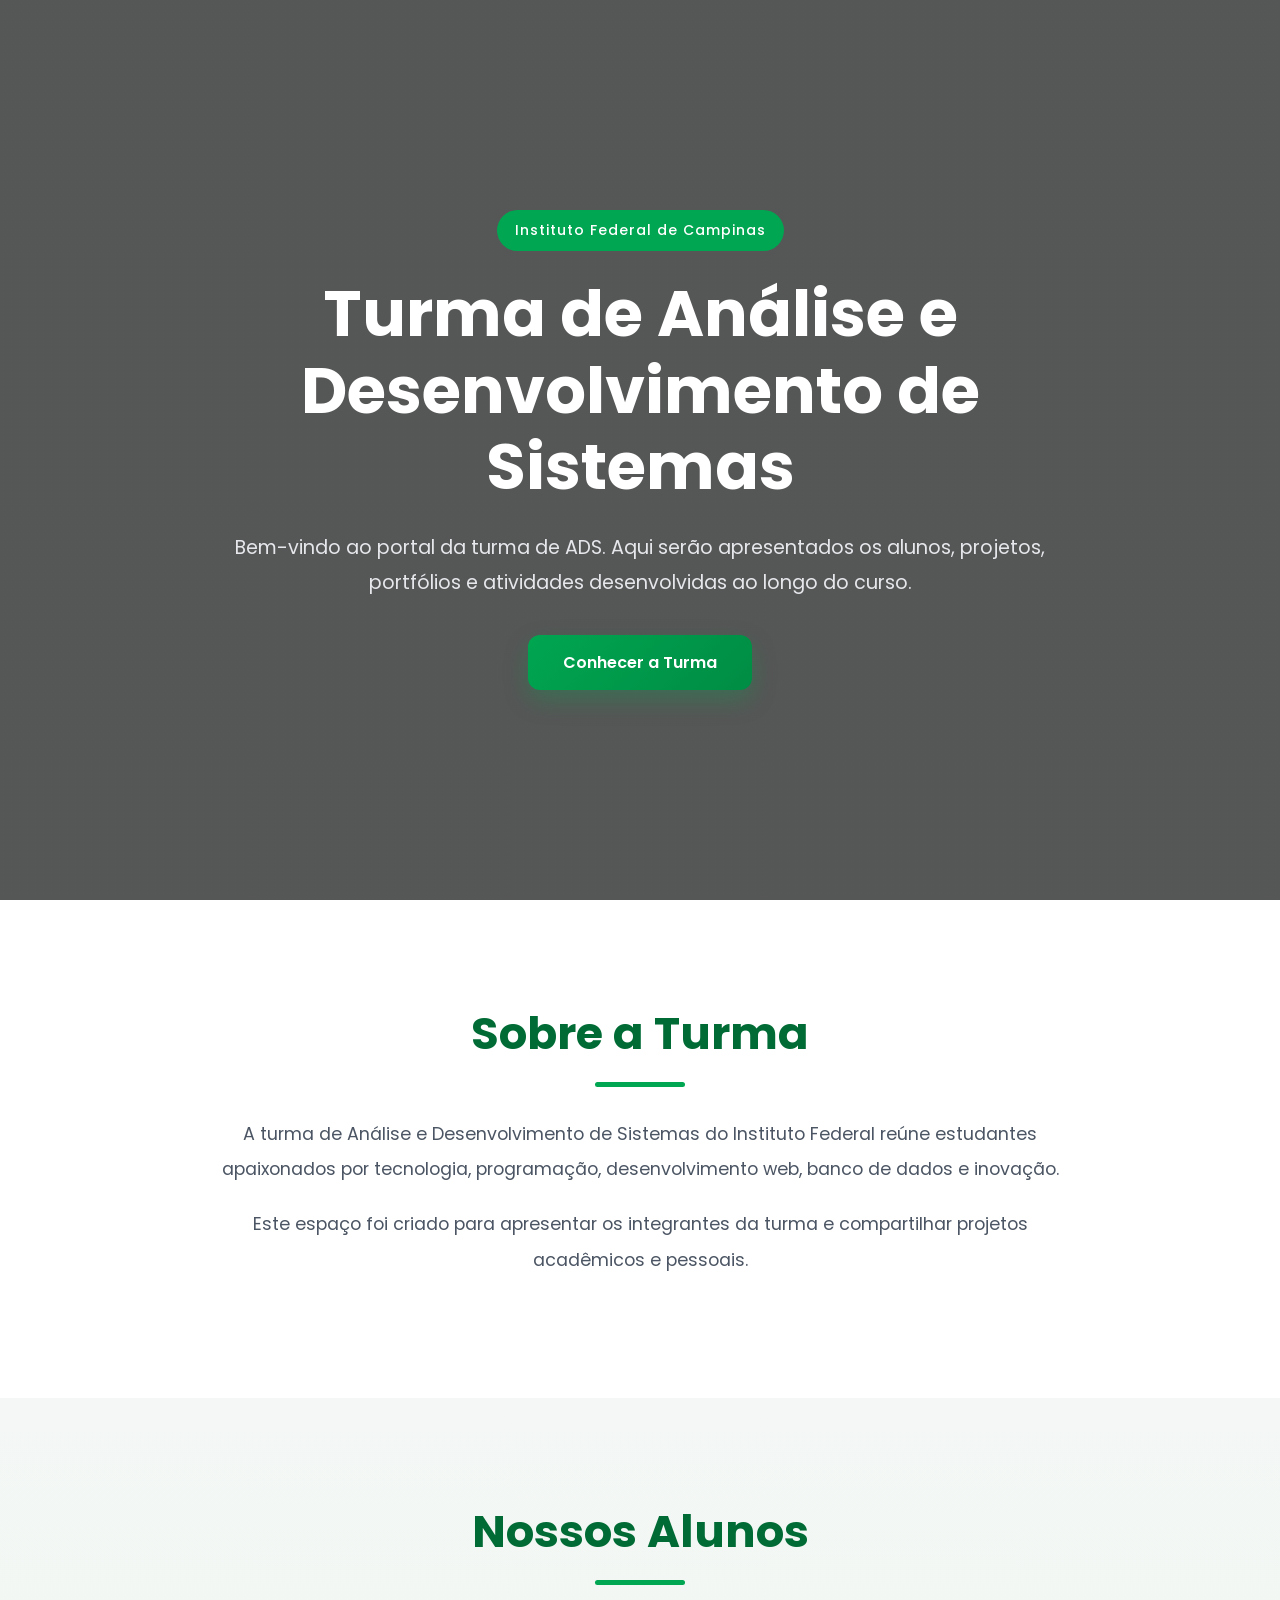
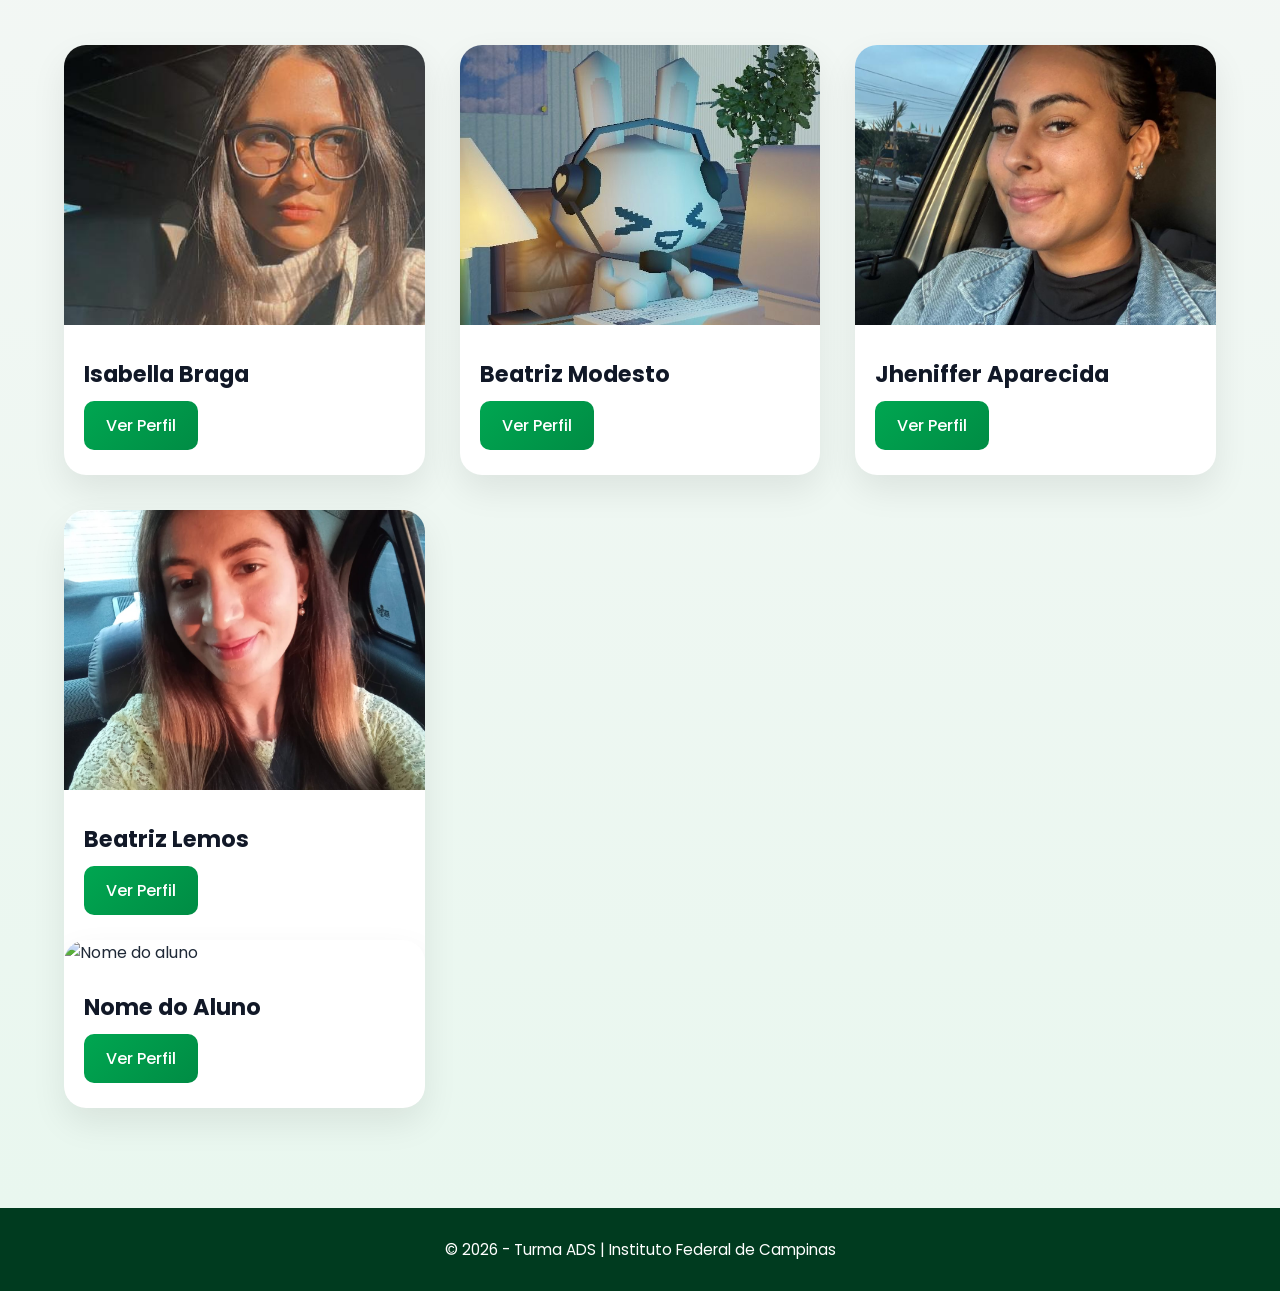
==== index.html @ 3d0f1146 "Merge branch 'main' into feature/pagina-Beatriz-Modesto" ====
<!DOCTYPE html>
<html lang="pt-BR">
<head>
  <meta charset="UTF-8" />
  <meta name="viewport" content="width=device-width, initial-scale=1.0" />
  <title>ADS - Instituto Federal de Campinas</title>

  <link rel="stylesheet" href="assets/css/style.css" />

  <!-- Fonte moderna -->
  <link rel="preconnect" href="https://fonts.googleapis.com">
  <link rel="preconnect" href="https://fonts.gstatic.com" crossorigin>
  <link href="https://fonts.googleapis.com/css2?family=Poppins:wght@300;400;500;600;700&display=swap" rel="stylesheet">
</head>
<body>

  <header class="hero">
    <div class="overlay"></div>

    <div class="hero-content">
      <span class="tag">Instituto Federal de Campinas</span>

      <h1>
        Turma de Análise e Desenvolvimento de Sistemas
      </h1>

      <p>
        Bem-vindo ao portal da turma de ADS.
        Aqui serão apresentados os alunos, projetos,
        portfólios e atividades desenvolvidas ao longo do curso.
      </p>

      <a href="#alunos" class="btn">
        Conhecer a Turma
      </a>
    </div>
  </header>

  <main>

    <section class="sobre">
      <div class="container">
        <h2>Sobre a Turma</h2>

        <p>
          A turma de Análise e Desenvolvimento de Sistemas do Instituto Federal
          reúne estudantes apaixonados por tecnologia, programação,
          desenvolvimento web, banco de dados e inovação.
        </p>

        <p>
          Este espaço foi criado para apresentar os integrantes da turma
          e compartilhar projetos acadêmicos e pessoais.
        </p>
      </div>
    </section>

    <section class="alunos" id="alunos">
      <div class="container">

        <h2>Nossos Alunos</h2>

        <div class="cards">

          <!--
            ======================================================
            MODELO DE CARD DE ALUNO
            Copie e cole este bloco para adicionar novos alunos
            ======================================================

            <div class="card">
              <img src="img/nome-da-foto.jpg" alt="Nome do aluno">

              <h3>Nome do Aluno</h3>

              <a href="pagina-do-aluno.html">
                Ver Perfil
              </a>
            </div>

          -->

          <!-- EXEMPLO VISUAL -->
          <div class="card">
            <img
              src="assets/img/IsabellaBraga.jpg"
              alt="Foto de Isabella Braga"
            >
            <h3>Isabella Braga</h3>
            <a href="pages/isabella-braga.html">
              Ver Perfil
            </a>

          </div>

          <div class="card">
            <img src="assets/img/Beatriz-modesto.jpg" alt="Beatriz Modesto">

            <h3>Beatriz Modesto</h3>

            <a href="pages/beatriz-modesto.html">
              Ver Perfil
            </a>
          </div>

          <div class="card">
            <img src="assets/img/Jheniffer-Aparecida.jpeg" alt="Foto de Jheniffer Aparecida">

            <h3>Jheniffer Aparecida</h3>

            <a href="pages/jheniffer-aparecida.html">
              Ver Perfil
            </a>
          </div>

          <div class="card">
            <img src="assets/img/beatriz-lemos.jpg" alt="Foto de Beatriz Lemos">

            <h3>Beatriz Lemos</h3>

            <a href="pages/Beatriz-Lemos.html">
              Ver Perfil
            </a>
             <div class="card">
              <img src="img/nome-da-foto.jpg" alt="Nome do aluno">

              <h3>Nome do Aluno</h3>

              <a href="pagina-do-aluno.html">
                Ver Perfil
              </a>
            </div>

          </div>

        </div>
      </div>
    </section>

  </main>

  <footer>
    <p>
      © 2026 - Turma ADS | Instituto Federal de Campinas
    </p>
  </footer>

</body>
</html>
---- assets/css/style.css ----
* {
  margin: 0;
  padding: 0;
  box-sizing: border-box;
}

html {
  scroll-behavior: smooth;
}

body {
  font-family: 'Poppins', sans-serif;
  background: #f4f7f5;
  color: #1f2937;
  overflow-x: hidden;
}

/* HERO */

.hero {
  height: 100vh;
  background:
    linear-gradient(rgba(0,0,0,0.65), rgba(0,0,0,0.65)),
    url('https://images.unsplash.com/photo-1522202176988-66273c2fd55f?q=80&w=1600&auto=format&fit=crop');
  background-size: cover;
  background-position: center;

  display: flex;
  align-items: center;
  justify-content: center;
  text-align: center;

  position: relative;
  padding: 20px;
}

.hero-content {
  max-width: 850px;
  z-index: 2;
}

.tag {
  display: inline-block;
  background: #00a651;
  color: white;
  padding: 10px 18px;
  border-radius: 50px;
  font-size: 14px;
  margin-bottom: 25px;
  font-weight: 500;
  letter-spacing: 1px;
}

.hero h1 {
  font-size: 4rem;
  color: white;
  line-height: 1.2;
  margin-bottom: 25px;
}

.hero p {
  color: #e5e7eb;
  font-size: 1.2rem;
  line-height: 1.8;
  margin-bottom: 35px;
}

.btn {
  display: inline-block;
  padding: 15px 35px;
  background: linear-gradient(135deg, #00a651, #008c44);
  color: white;
  text-decoration: none;
  border-radius: 12px;
  font-weight: 600;
  transition: 0.3s;
  box-shadow: 0 10px 25px rgba(0, 166, 81, 0.3);
}

.btn:hover {
  transform: translateY(-4px);
  box-shadow: 0 15px 35px rgba(0, 166, 81, 0.45);
}

/* CONTAINER */

.container {
  width: 90%;
  max-width: 1200px;
  margin: auto;
}

/* SOBRE */

.sobre {
  padding: 100px 0;
  background: white;
}

.sobre h2,
.alunos h2 {
  text-align: center;
  font-size: 2.8rem;
  color: #006b35;
  margin-bottom: 30px;
  position: relative;
}

.sobre h2::after,
.alunos h2::after {
  content: "";
  width: 90px;
  height: 5px;
  background: #00a651;
  display: block;
  margin: 15px auto 0;
  border-radius: 10px;
}

.sobre p {
  max-width: 850px;
  margin: 20px auto;
  text-align: center;
  font-size: 1.1rem;
  line-height: 2;
  color: #4b5563;
}

/* ALUNOS */

.alunos {
  padding: 100px 0;
  background: linear-gradient(to bottom, #f4f7f5, #e9f7ef);
}

.cards {
  display: grid;
  grid-template-columns: repeat(auto-fit, minmax(280px, 1fr));
  gap: 35px;
  margin-top: 60px;
}

.card {
  background: white;
  border-radius: 22px;
  overflow: hidden;
  transition: 0.35s;
  box-shadow: 0 15px 35px rgba(0,0,0,0.08);
  position: relative;
}

.card:hover {
  transform: translateY(-10px);
  box-shadow: 0 25px 45px rgba(0,0,0,0.15);
}

.card img {
  width: 100%;
  height: 280px;
  object-fit: cover;
}

.card h3 {
  font-size: 1.4rem;
  margin: 25px 20px 10px;
  color: #111827;
}

.card a {
  display: inline-block;
  margin: 0 20px 25px;
  text-decoration: none;
  color: white;
  background: linear-gradient(135deg, #00a651, #008c44);
  padding: 12px 22px;
  border-radius: 10px;
  font-weight: 500;
  transition: 0.3s;
}

.card a:hover {
  opacity: 0.9;
}

/* FOOTER */

footer {
  background: #003b1f;
  color: white;
  text-align: center;
  padding: 30px 20px;
  font-size: 0.95rem;
}

/* RESPONSIVO */

@media (max-width: 768px) {

  .hero h1 {
    font-size: 2.5rem;
  }

  .hero p {
    font-size: 1rem;
  }

  .sobre h2,
  .alunos h2 {
    font-size: 2rem;
  }

}
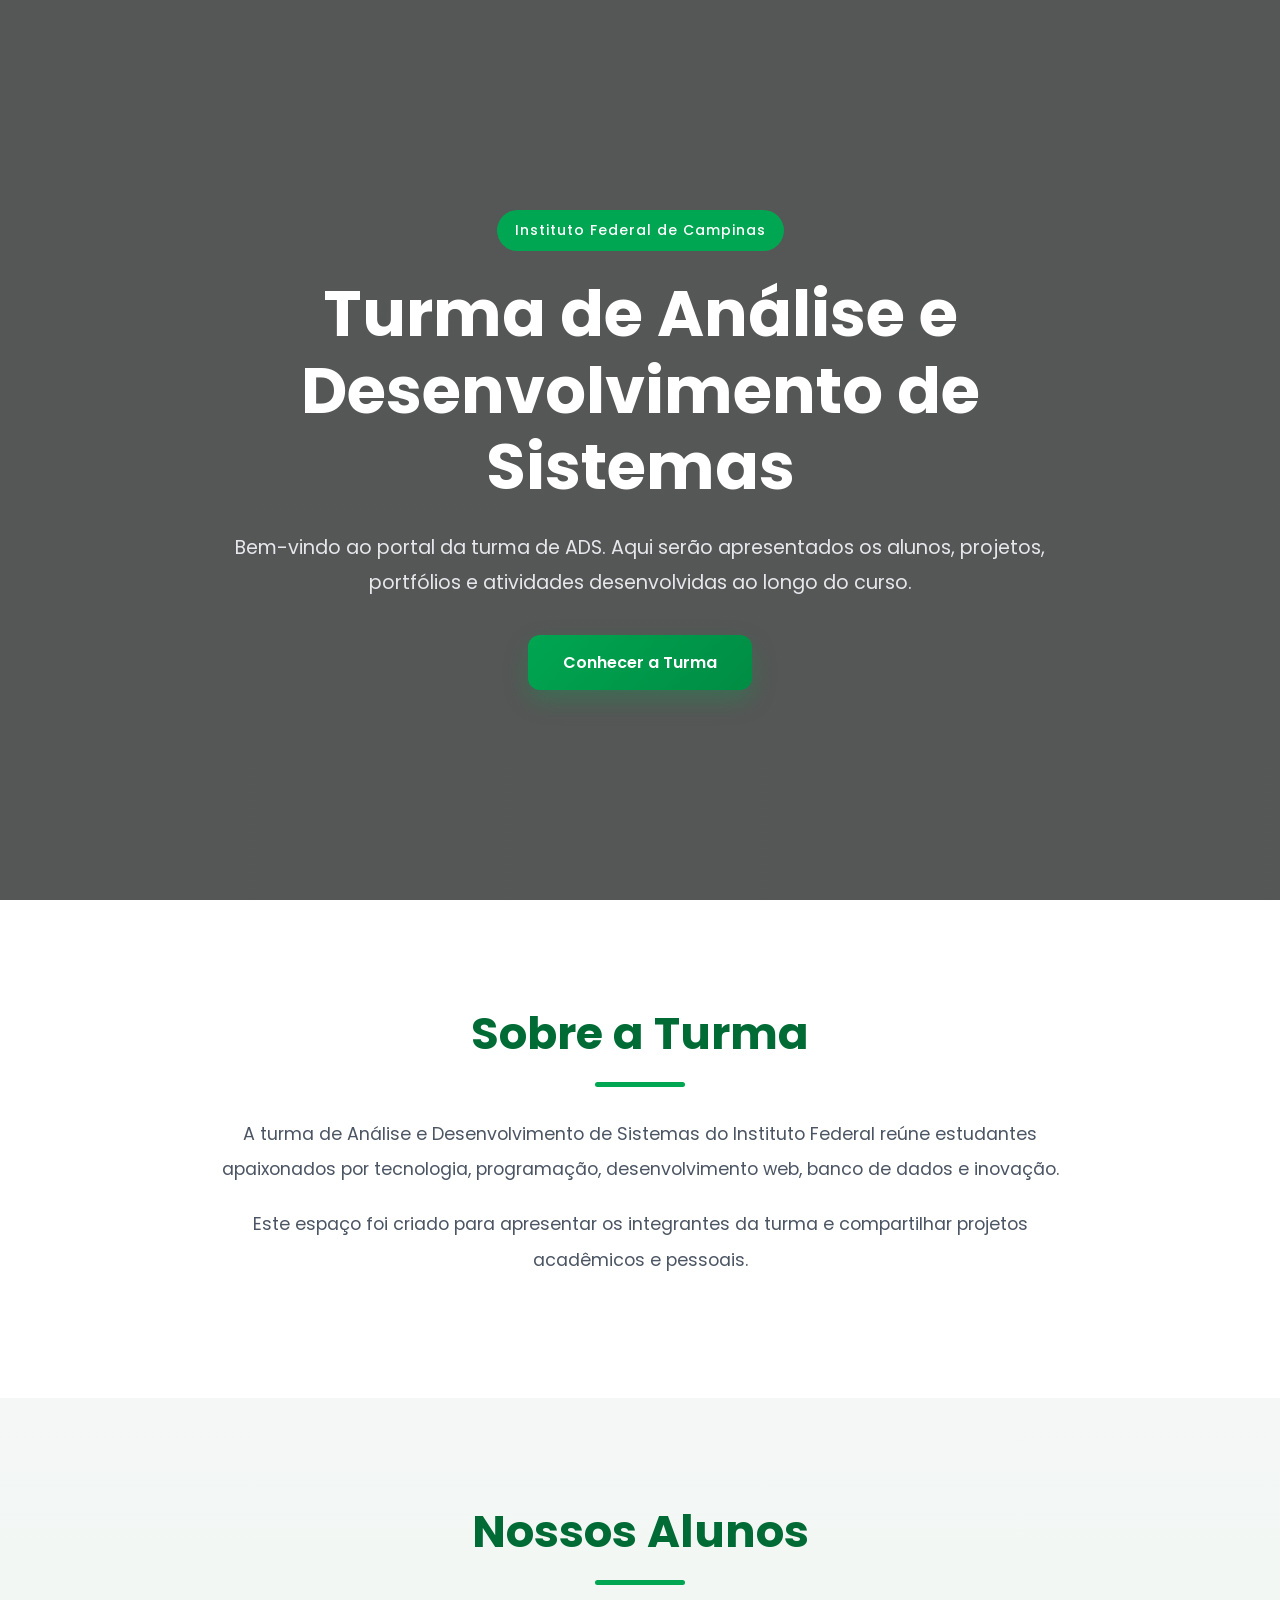
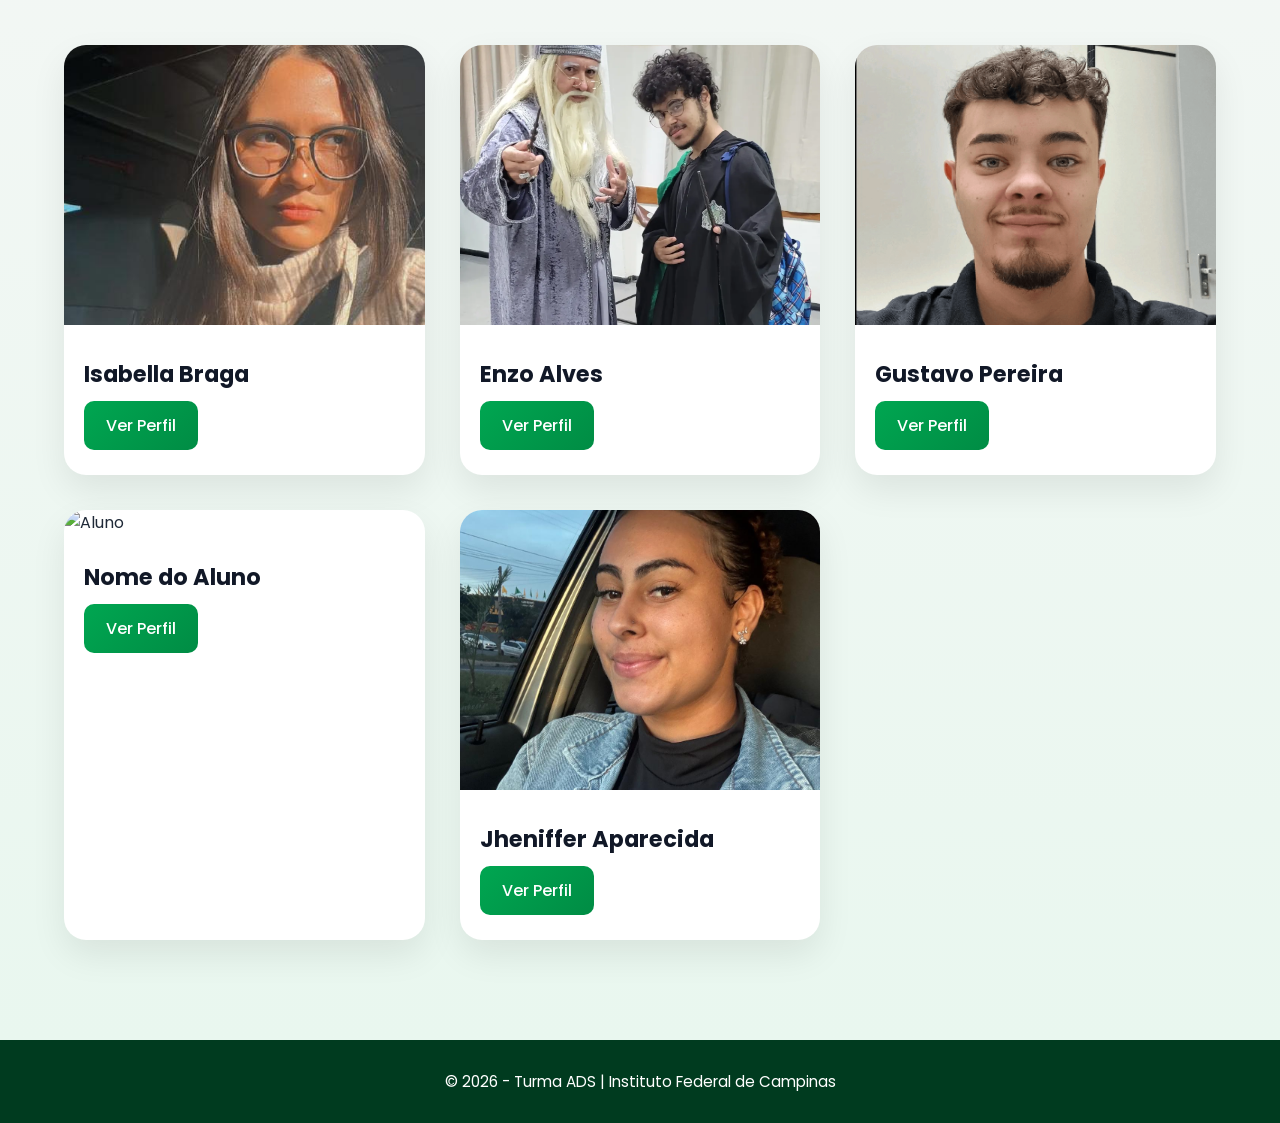
==== commit f11be894: "cria pagina pessoal de Enzo Alves" ====
--- a/index.html
+++ b/index.html
@@ -94,11 +94,35 @@
           </div>
 
           <div class="card">
-            <img src="assets/img/Beatriz-modesto.jpg" alt="Beatriz Modesto">
+            <img
+              src="assets/img/enzo.jpg"
+              alt="Foto de Enzo Alves"
+            >
+            <h3>Enzo Alves</h3>
+            <a href="pages/enzo-alves.html">
+              Ver Perfil
+            </a>
 
-            <h3>Beatriz Modesto</h3>
+          </div>
 
-            <a href="pages/beatriz-modesto.html">
+          <div class="card">
+            <img
+              src="assets/img/GustavoPereira.png"
+              alt="Foto de Gustavo Pereira"
+            >
+            <h3>Gustavo Pereira</h3>
+            <a href="pages/gustavo-pereira.html">
+              Ver Perfil
+            </a>
+
+          </div>
+
+                    <div class="card">
+            <img src="https://via.placeholder.com/300x300.png?text=Aluno" alt="Aluno">
+
+            <h3>Nome do Aluno</h3>
+
+            <a href="#">
               Ver Perfil
             </a>
           </div>
@@ -111,26 +135,6 @@
             <a href="pages/jheniffer-aparecida.html">
               Ver Perfil
             </a>
-          </div>
-
-          <div class="card">
-            <img src="assets/img/beatriz-lemos.jpg" alt="Foto de Beatriz Lemos">
-
-            <h3>Beatriz Lemos</h3>
-
-            <a href="pages/Beatriz-Lemos.html">
-              Ver Perfil
-            </a>
-             <div class="card">
-              <img src="img/nome-da-foto.jpg" alt="Nome do aluno">
-
-              <h3>Nome do Aluno</h3>
-
-              <a href="pagina-do-aluno.html">
-                Ver Perfil
-              </a>
-            </div>
-
           </div>
 
         </div>
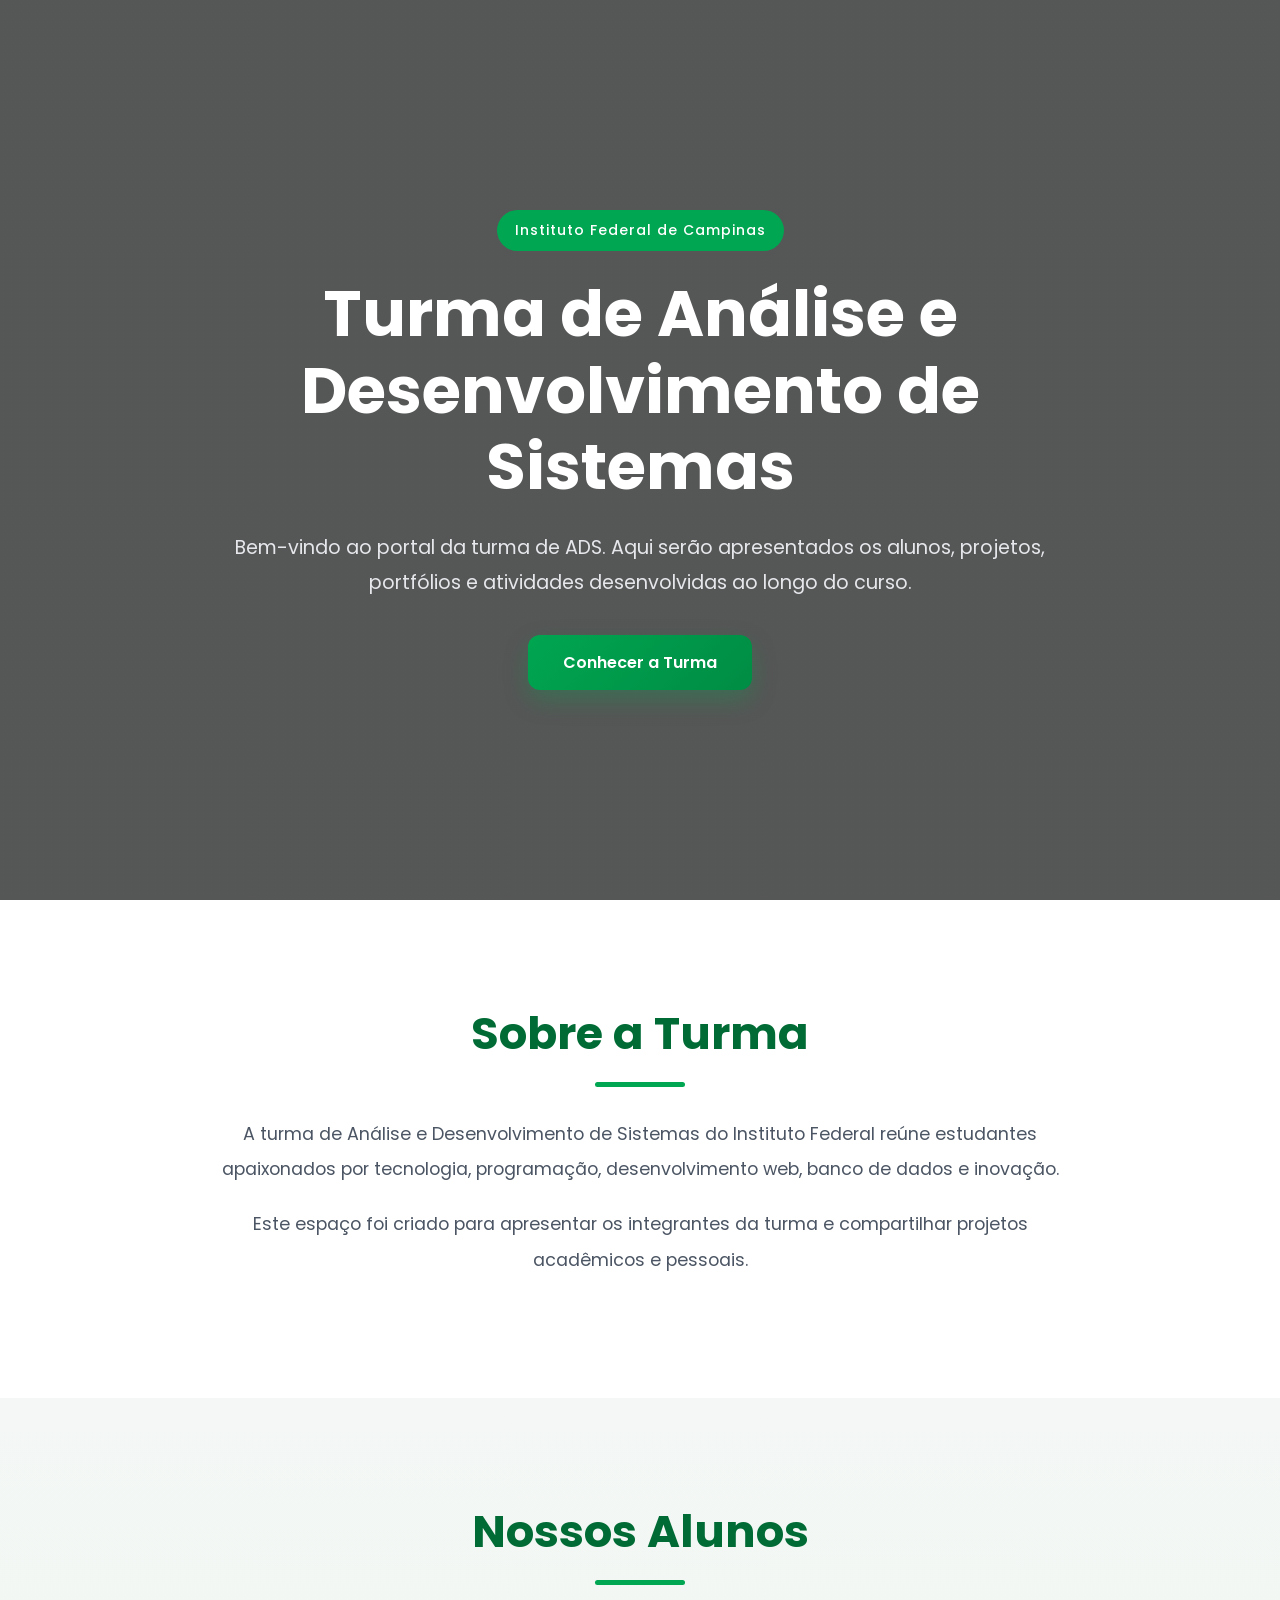
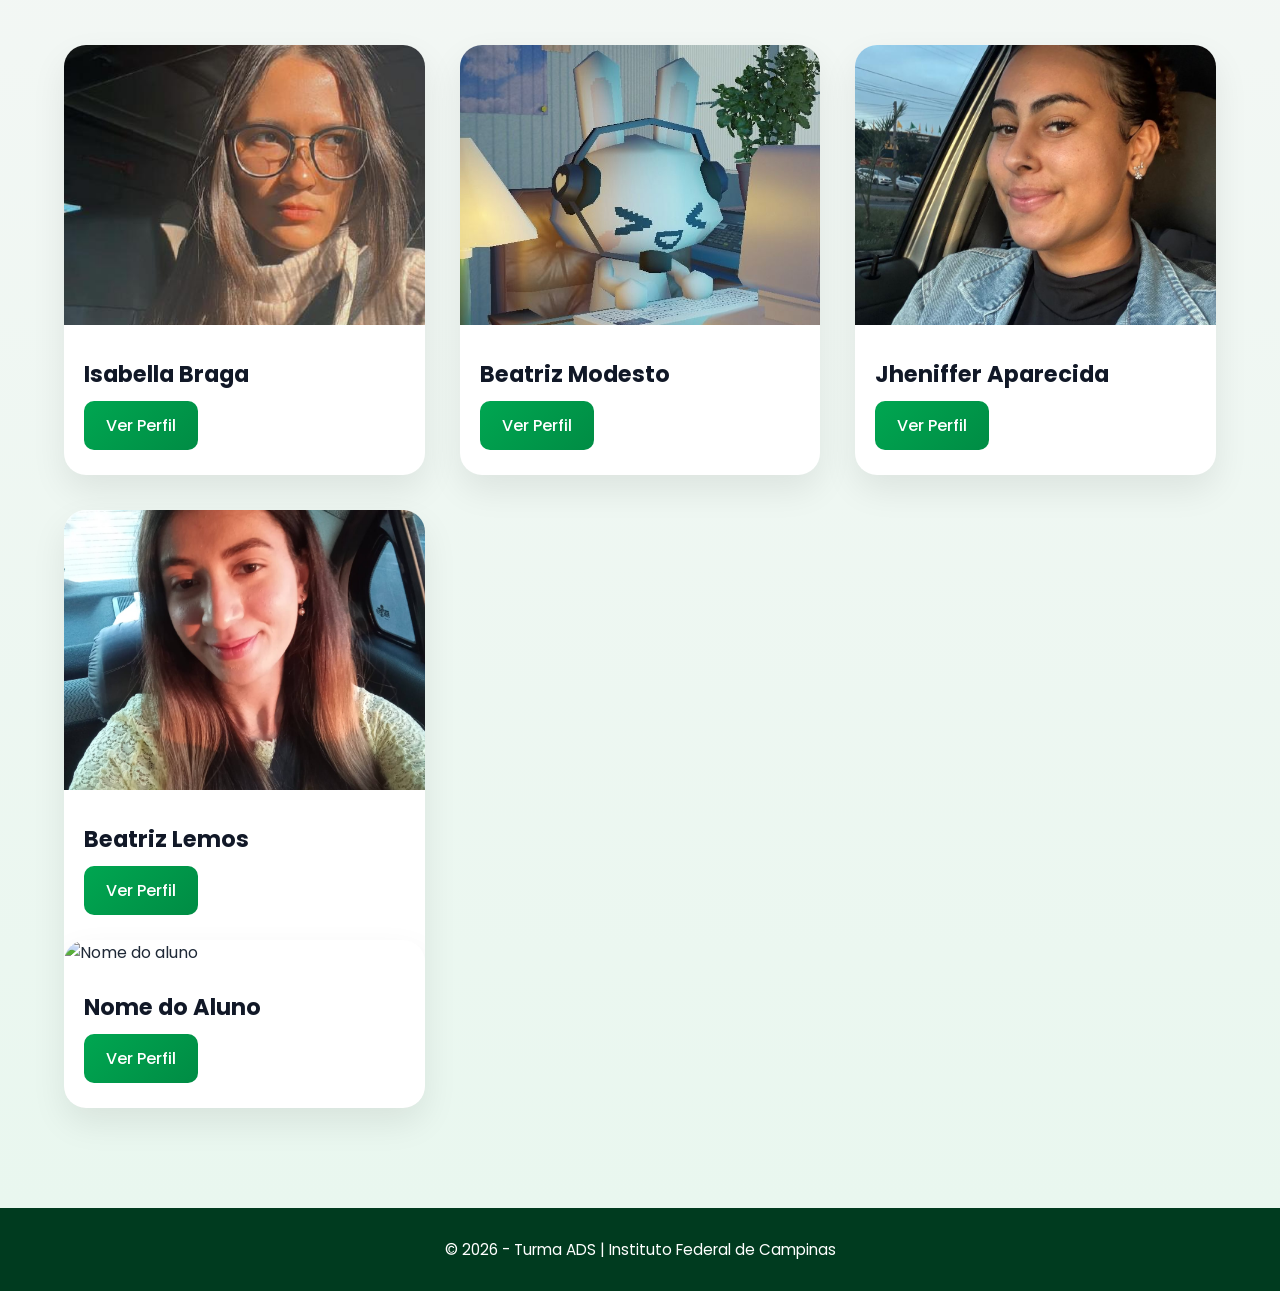
==== commit 2837f33a: "Merge pull request #13 from clayalexssander/feature/pagina-Beatriz-Modesto feat: implementação da pá" ====
--- a/index.html
+++ b/index.html
@@ -94,35 +94,11 @@
           </div>
 
           <div class="card">
-            <img
-              src="assets/img/enzo.jpg"
-              alt="Foto de Enzo Alves"
-            >
-            <h3>Enzo Alves</h3>
-            <a href="pages/enzo-alves.html">
-              Ver Perfil
-            </a>
+            <img src="assets/img/Beatriz-modesto.jpg" alt="Beatriz Modesto">
 
-          </div>
+            <h3>Beatriz Modesto</h3>
 
-          <div class="card">
-            <img
-              src="assets/img/GustavoPereira.png"
-              alt="Foto de Gustavo Pereira"
-            >
-            <h3>Gustavo Pereira</h3>
-            <a href="pages/gustavo-pereira.html">
-              Ver Perfil
-            </a>
-
-          </div>
-
-                    <div class="card">
-            <img src="https://via.placeholder.com/300x300.png?text=Aluno" alt="Aluno">
-
-            <h3>Nome do Aluno</h3>
-
-            <a href="#">
+            <a href="pages/beatriz-modesto.html">
               Ver Perfil
             </a>
           </div>
@@ -135,6 +111,26 @@
             <a href="pages/jheniffer-aparecida.html">
               Ver Perfil
             </a>
+          </div>
+
+          <div class="card">
+            <img src="assets/img/beatriz-lemos.jpg" alt="Foto de Beatriz Lemos">
+
+            <h3>Beatriz Lemos</h3>
+
+            <a href="pages/Beatriz-Lemos.html">
+              Ver Perfil
+            </a>
+             <div class="card">
+              <img src="img/nome-da-foto.jpg" alt="Nome do aluno">
+
+              <h3>Nome do Aluno</h3>
+
+              <a href="pagina-do-aluno.html">
+                Ver Perfil
+              </a>
+            </div>
+
           </div>
 
         </div>
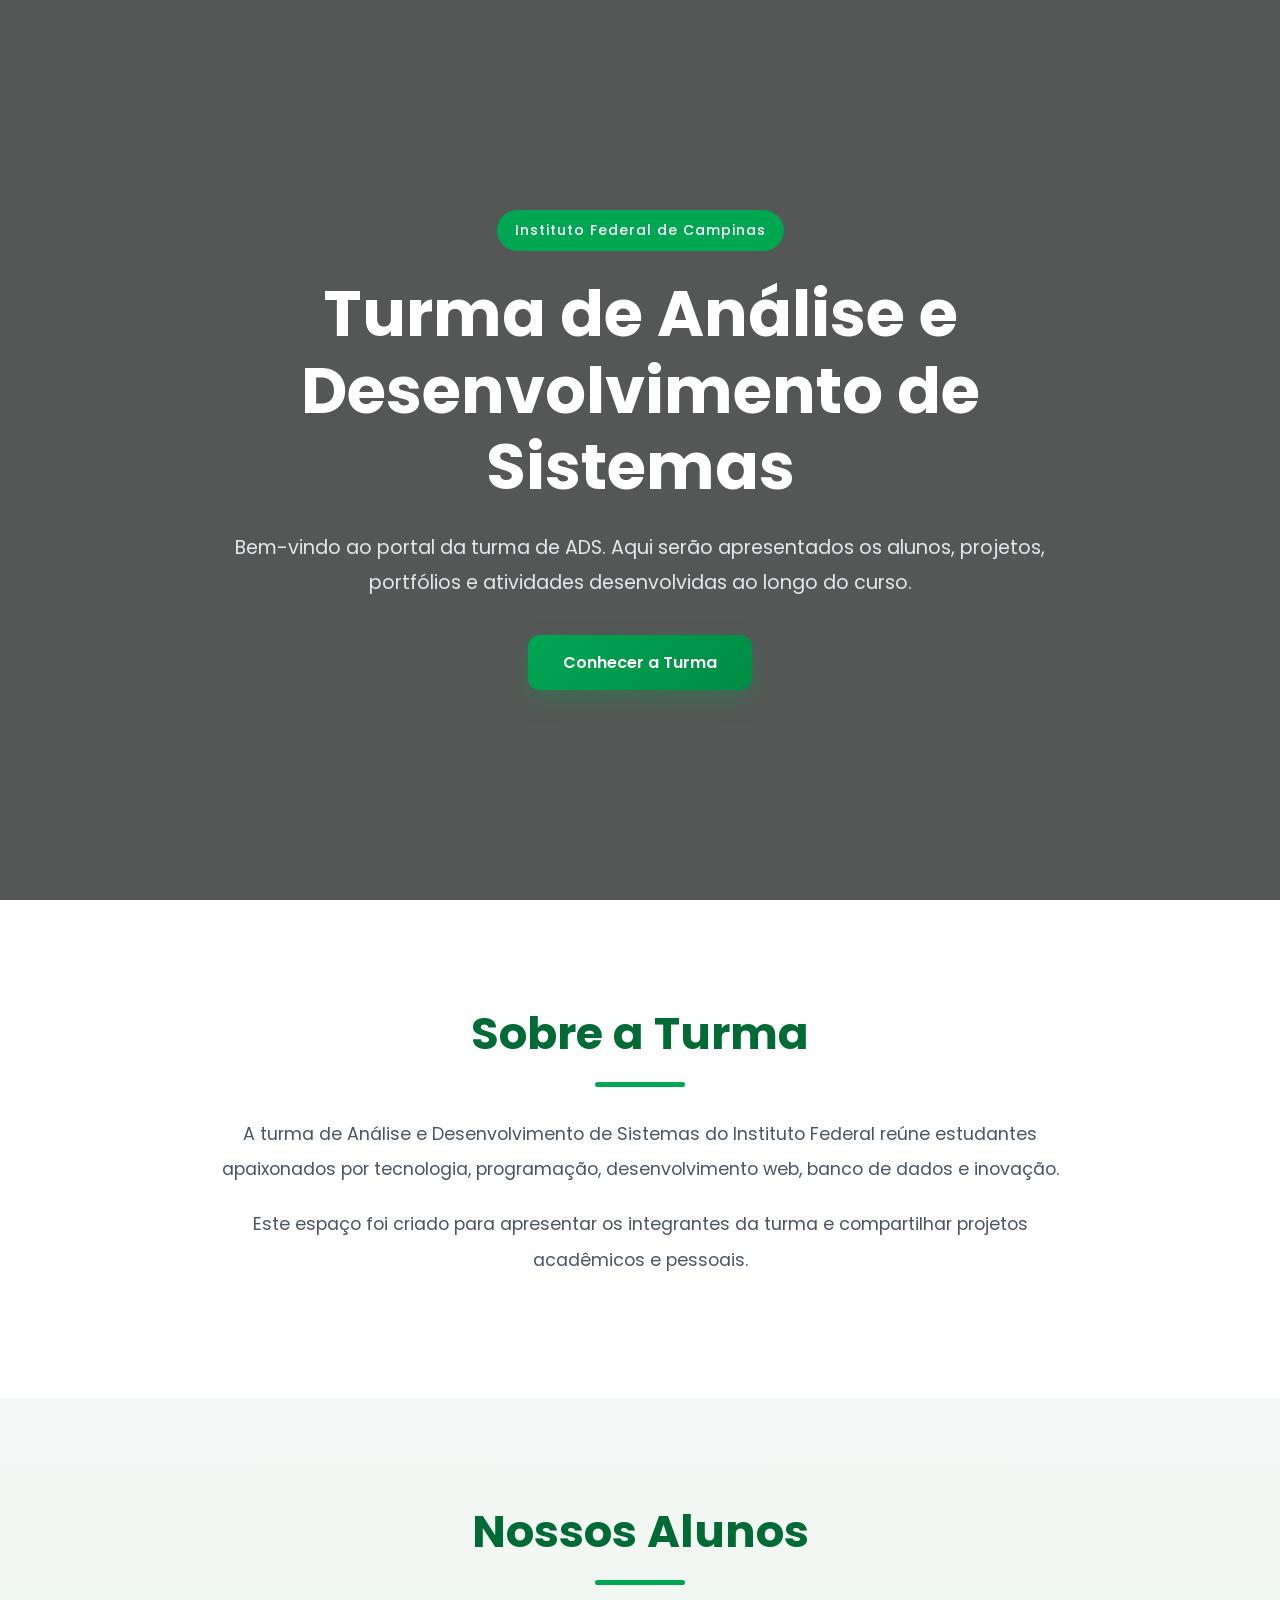
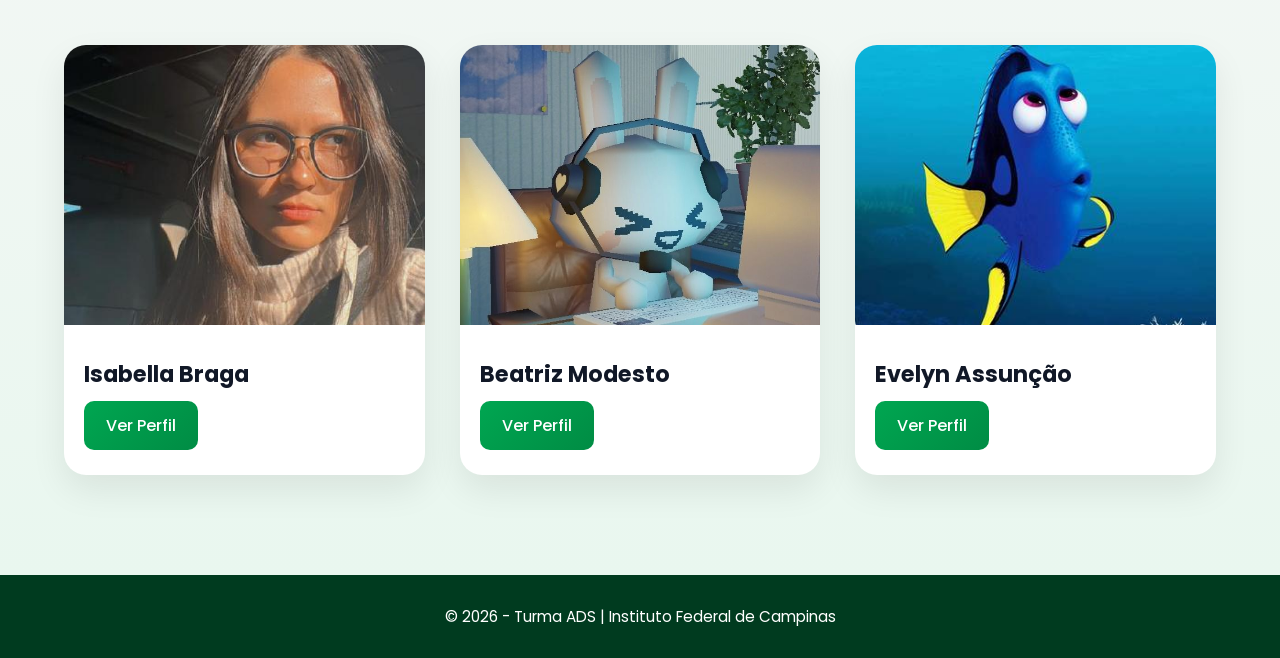
==== commit 09f75ec8: "Merge branch 'main' into feature/pagina-evelyn-assuncao" ====
--- a/index.html
+++ b/index.html
@@ -103,36 +103,16 @@
             </a>
           </div>
 
-          <div class="card">
-            <img src="assets/img/Jheniffer-Aparecida.jpeg" alt="Foto de Jheniffer Aparecida">
 
-            <h3>Jheniffer Aparecida</h3>
+            <div class="card">
+              <img src="assets/img/evelyn.jpg" alt="evelyn" width="300">
 
-            <a href="pages/jheniffer-aparecida.html">
-              Ver Perfil
-            </a>
-          </div>
+              <h3>Evelyn Assunção</h3>
 
-          <div class="card">
-            <img src="assets/img/beatriz-lemos.jpg" alt="Foto de Beatriz Lemos">
-
-            <h3>Beatriz Lemos</h3>
-
-            <a href="pages/Beatriz-Lemos.html">
-              Ver Perfil
-            </a>
-             <div class="card">
-              <img src="img/nome-da-foto.jpg" alt="Nome do aluno">
-
-              <h3>Nome do Aluno</h3>
-
-              <a href="pagina-do-aluno.html">
+              <a href="pages\evelyn.html">
                 Ver Perfil
               </a>
             </div>
-
-          </div>
-
         </div>
       </div>
     </section>
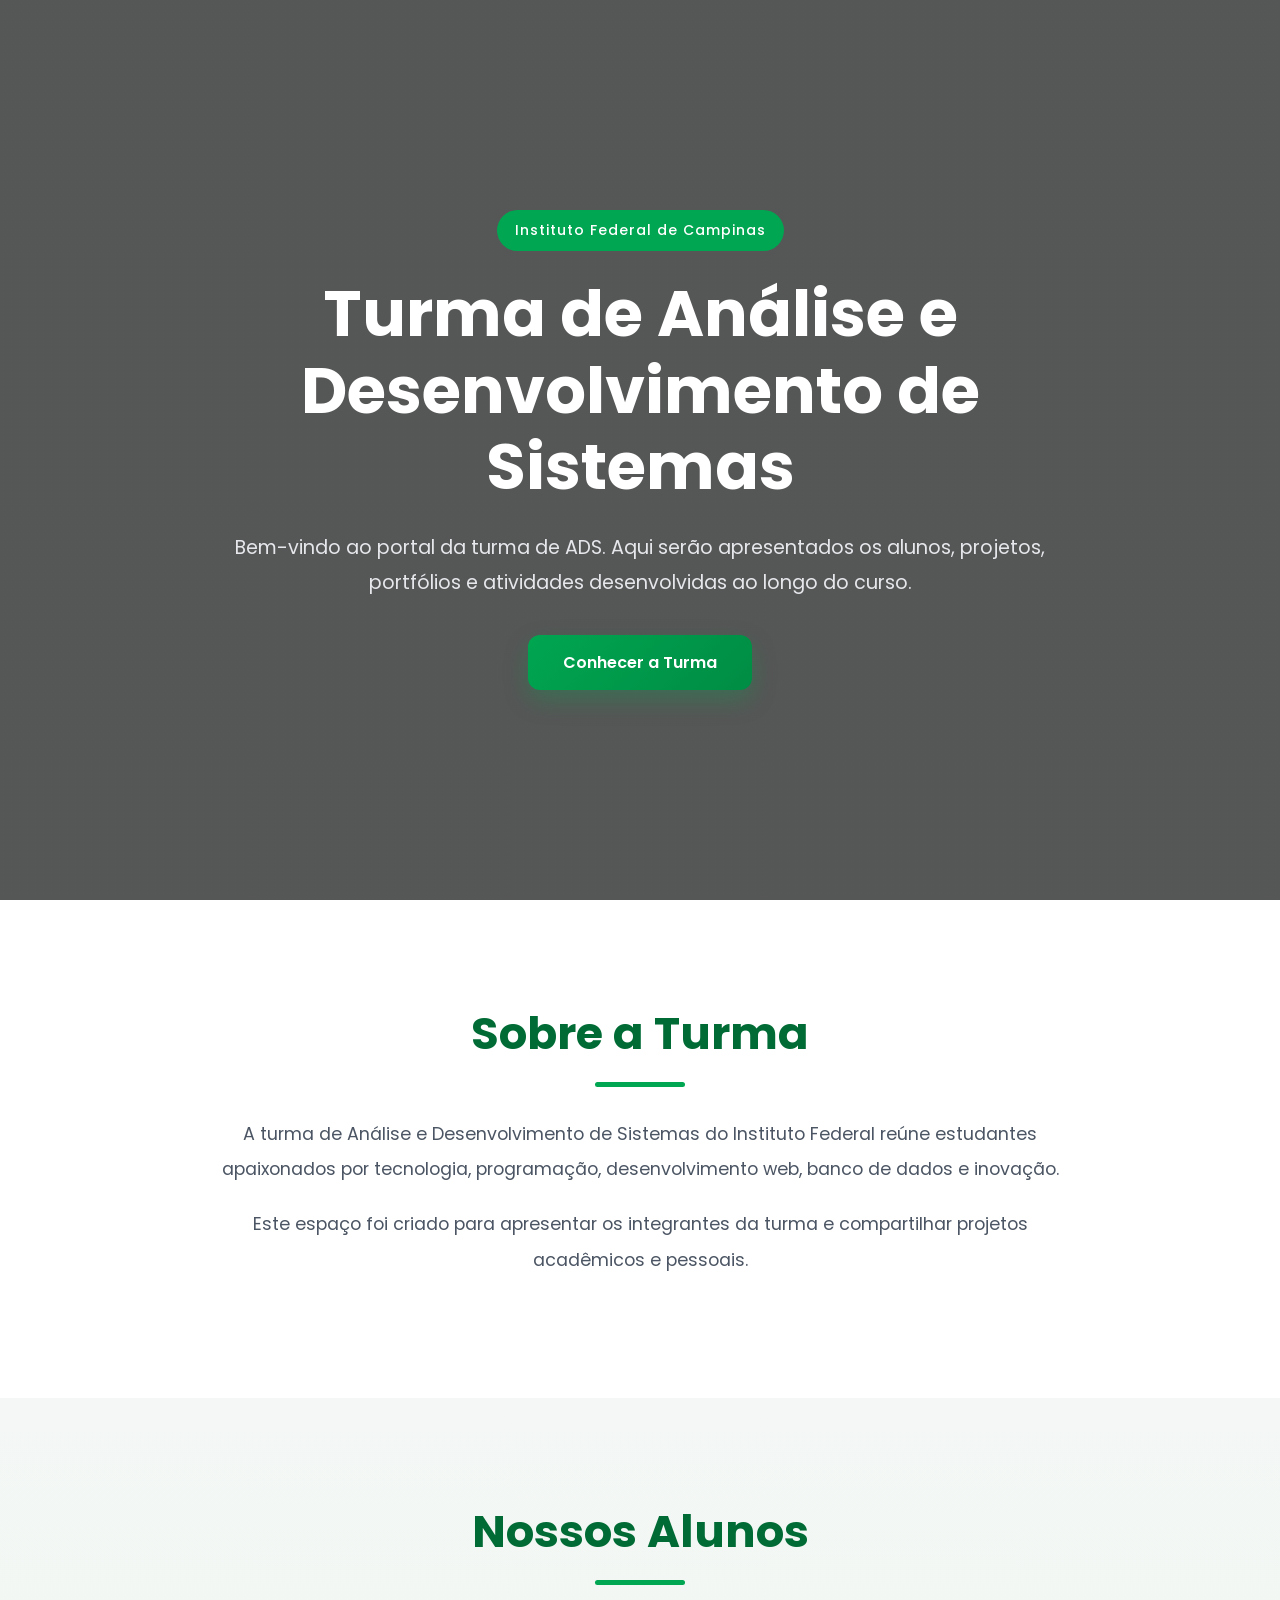
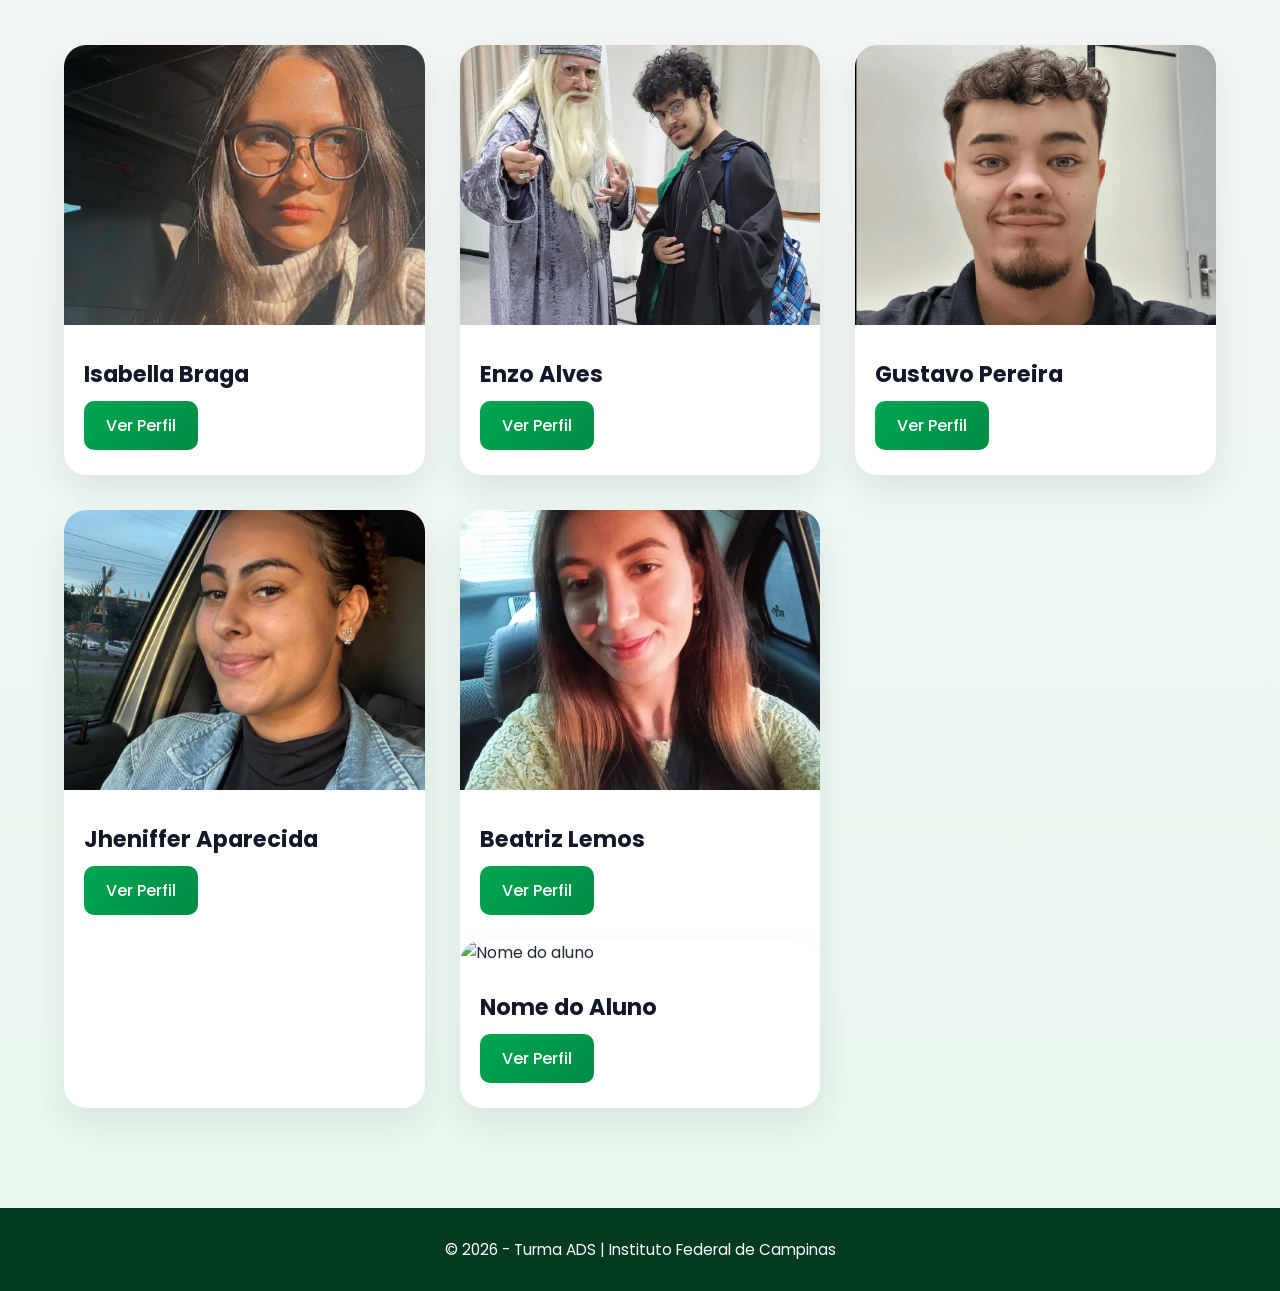
==== commit f3043a51: "Merge branch 'main' into feature/pagina-enzo-alves" ====
--- a/index.html
+++ b/index.html
@@ -94,25 +94,58 @@
           </div>
 
           <div class="card">
-            <img src="assets/img/Beatriz-modesto.jpg" alt="Beatriz Modesto">
+            <img
+              src="assets/img/enzo.jpg"
+              alt="Foto de Enzo Alves"
+            >
+            <h3>Enzo Alves</h3>
+            <a href="pages/enzo-alves.html">
+              Ver Perfil
+            </a>
 
-            <h3>Beatriz Modesto</h3>
+          </div>
 
-            <a href="pages/beatriz-modesto.html">
+          <div class="card">
+            <img
+              src="assets/img/GustavoPereira.png"
+              alt="Foto de Gustavo Pereira"
+            >
+            <h3>Gustavo Pereira</h3>
+            <a href="pages/gustavo-pereira.html">
               Ver Perfil
             </a>
           </div>
 
+          <div class="card">
+            <img src="assets/img/Jheniffer-Aparecida.jpeg" alt="Foto de Jheniffer Aparecida">
 
-            <div class="card">
-              <img src="assets/img/evelyn.jpg" alt="evelyn" width="300">
+            <h3>Jheniffer Aparecida</h3>
 
-              <h3>Evelyn Assunção</h3>
+            <a href="pages/jheniffer-aparecida.html">
+              Ver Perfil
+            </a>
+          </div>
 
-              <a href="pages\evelyn.html">
+          <div class="card">
+            <img src="assets/img/beatriz-lemos.jpg" alt="Foto de Beatriz Lemos">
+
+            <h3>Beatriz Lemos</h3>
+
+            <a href="pages/Beatriz-Lemos.html">
+              Ver Perfil
+            </a>
+             <div class="card">
+              <img src="img/nome-da-foto.jpg" alt="Nome do aluno">
+
+              <h3>Nome do Aluno</h3>
+
+              <a href="pagina-do-aluno.html">
                 Ver Perfil
               </a>
             </div>
+
+          </div>
+
         </div>
       </div>
     </section>
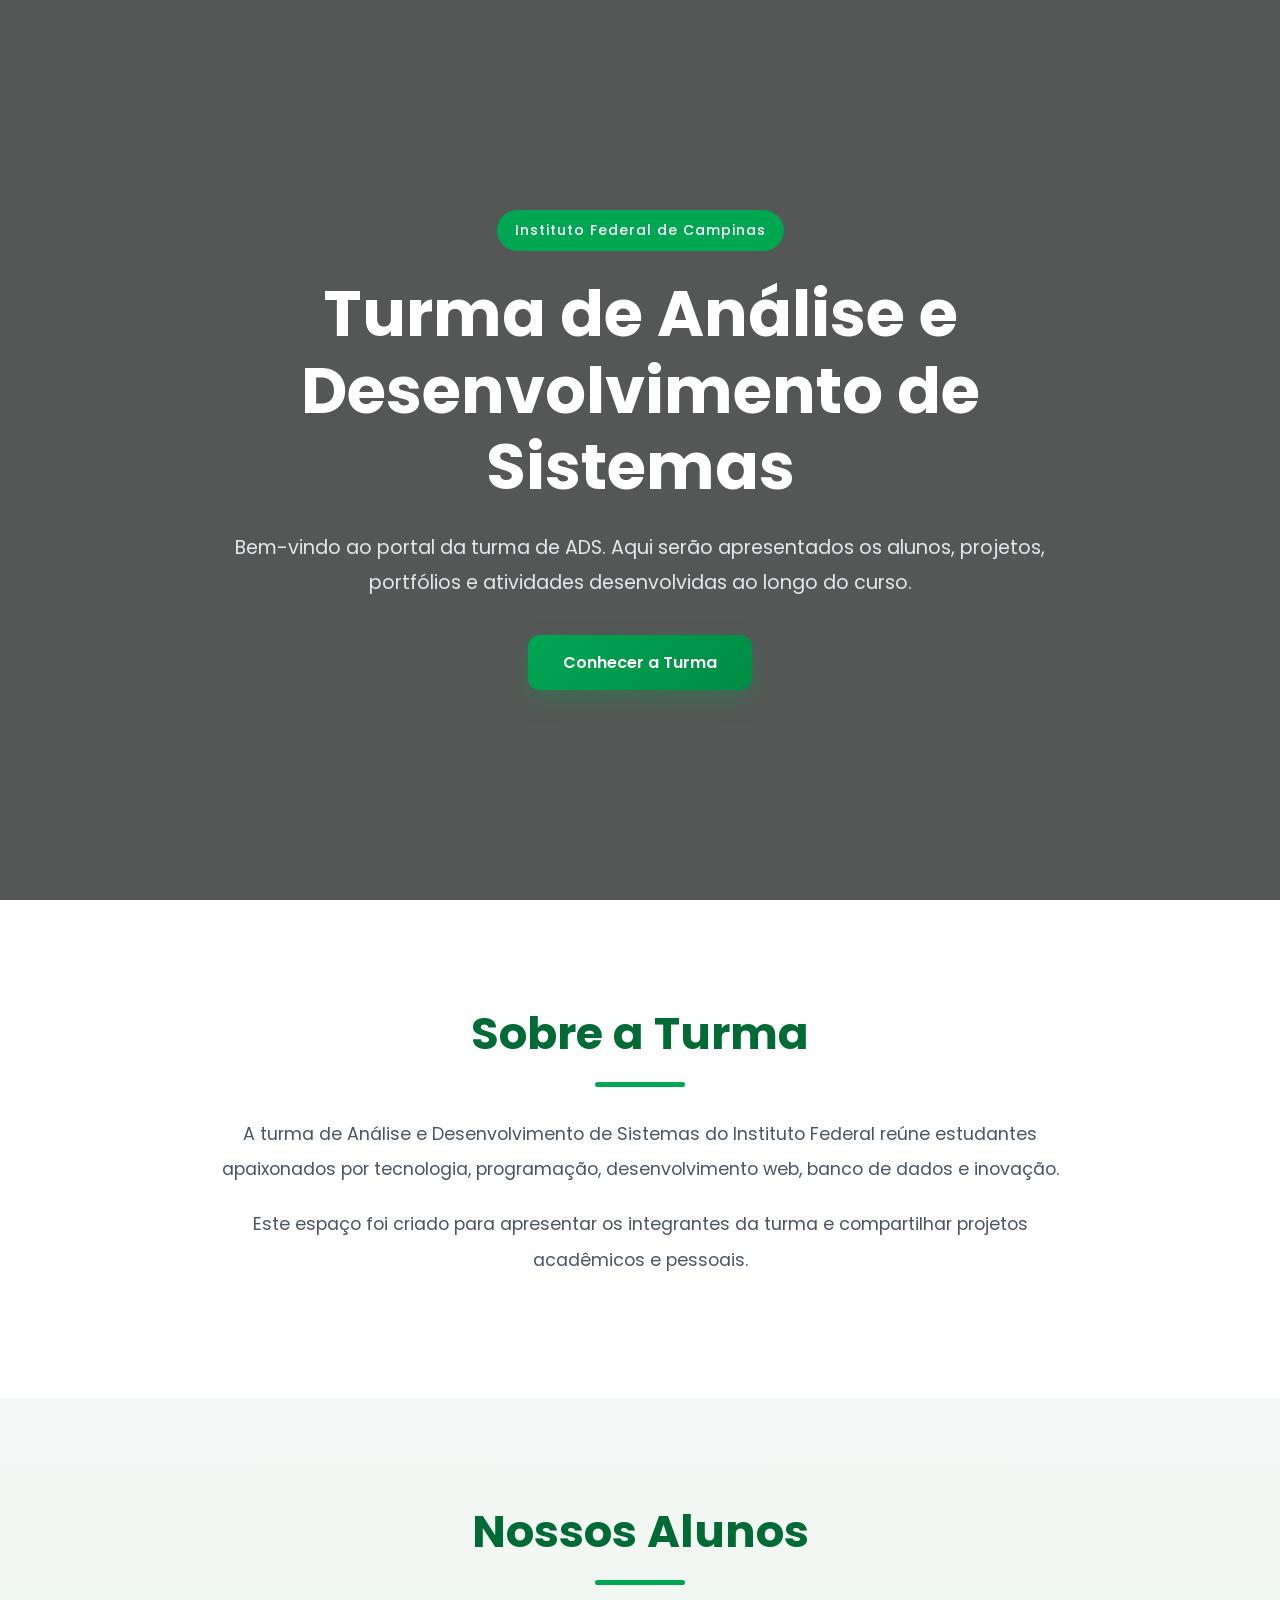
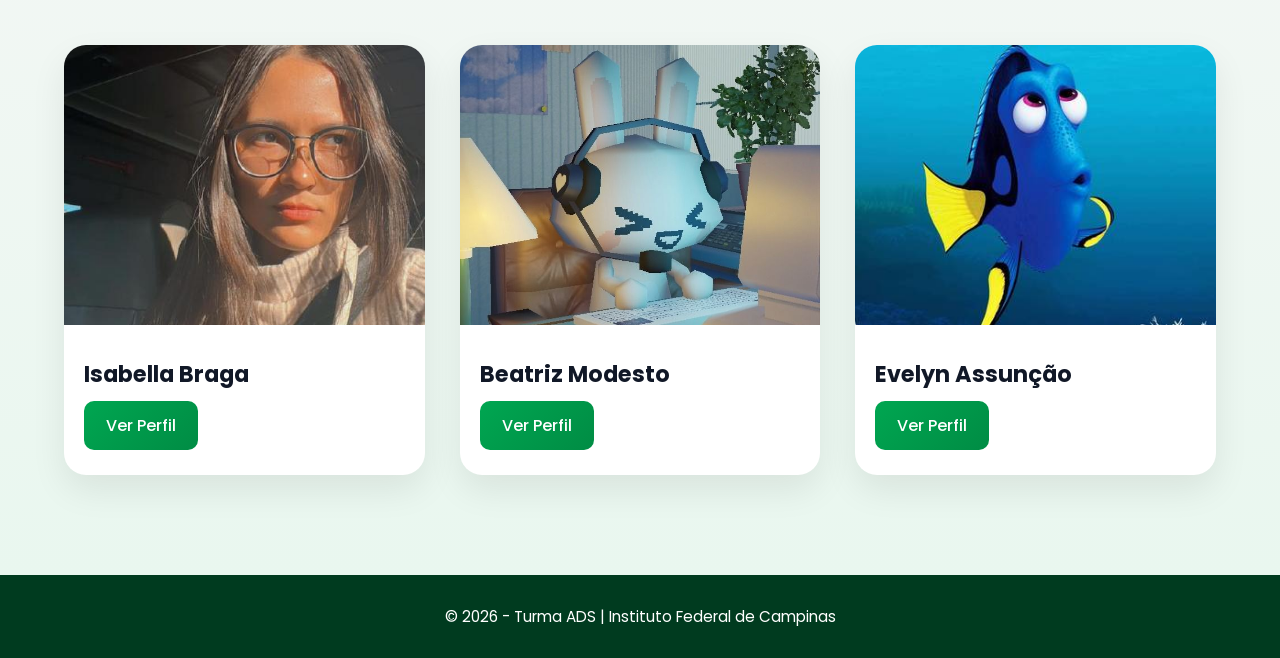
==== commit efa0ac85: "Merge pull request #14 from clayalexssander/feature/pagina-evelyn-assuncao feat_implementação do htm" ====
--- a/index.html
+++ b/index.html
@@ -94,58 +94,25 @@
           </div>
 
           <div class="card">
-            <img
-              src="assets/img/enzo.jpg"
-              alt="Foto de Enzo Alves"
-            >
-            <h3>Enzo Alves</h3>
-            <a href="pages/enzo-alves.html">
-              Ver Perfil
-            </a>
+            <img src="assets/img/Beatriz-modesto.jpg" alt="Beatriz Modesto">
 
-          </div>
+            <h3>Beatriz Modesto</h3>
 
-          <div class="card">
-            <img
-              src="assets/img/GustavoPereira.png"
-              alt="Foto de Gustavo Pereira"
-            >
-            <h3>Gustavo Pereira</h3>
-            <a href="pages/gustavo-pereira.html">
+            <a href="pages/beatriz-modesto.html">
               Ver Perfil
             </a>
           </div>
 
-          <div class="card">
-            <img src="assets/img/Jheniffer-Aparecida.jpeg" alt="Foto de Jheniffer Aparecida">
 
-            <h3>Jheniffer Aparecida</h3>
+            <div class="card">
+              <img src="assets/img/evelyn.jpg" alt="evelyn" width="300">
 
-            <a href="pages/jheniffer-aparecida.html">
-              Ver Perfil
-            </a>
-          </div>
+              <h3>Evelyn Assunção</h3>
 
-          <div class="card">
-            <img src="assets/img/beatriz-lemos.jpg" alt="Foto de Beatriz Lemos">
-
-            <h3>Beatriz Lemos</h3>
-
-            <a href="pages/Beatriz-Lemos.html">
-              Ver Perfil
-            </a>
-             <div class="card">
-              <img src="img/nome-da-foto.jpg" alt="Nome do aluno">
-
-              <h3>Nome do Aluno</h3>
-
-              <a href="pagina-do-aluno.html">
+              <a href="pages\evelyn.html">
                 Ver Perfil
               </a>
             </div>
-
-          </div>
-
         </div>
       </div>
     </section>
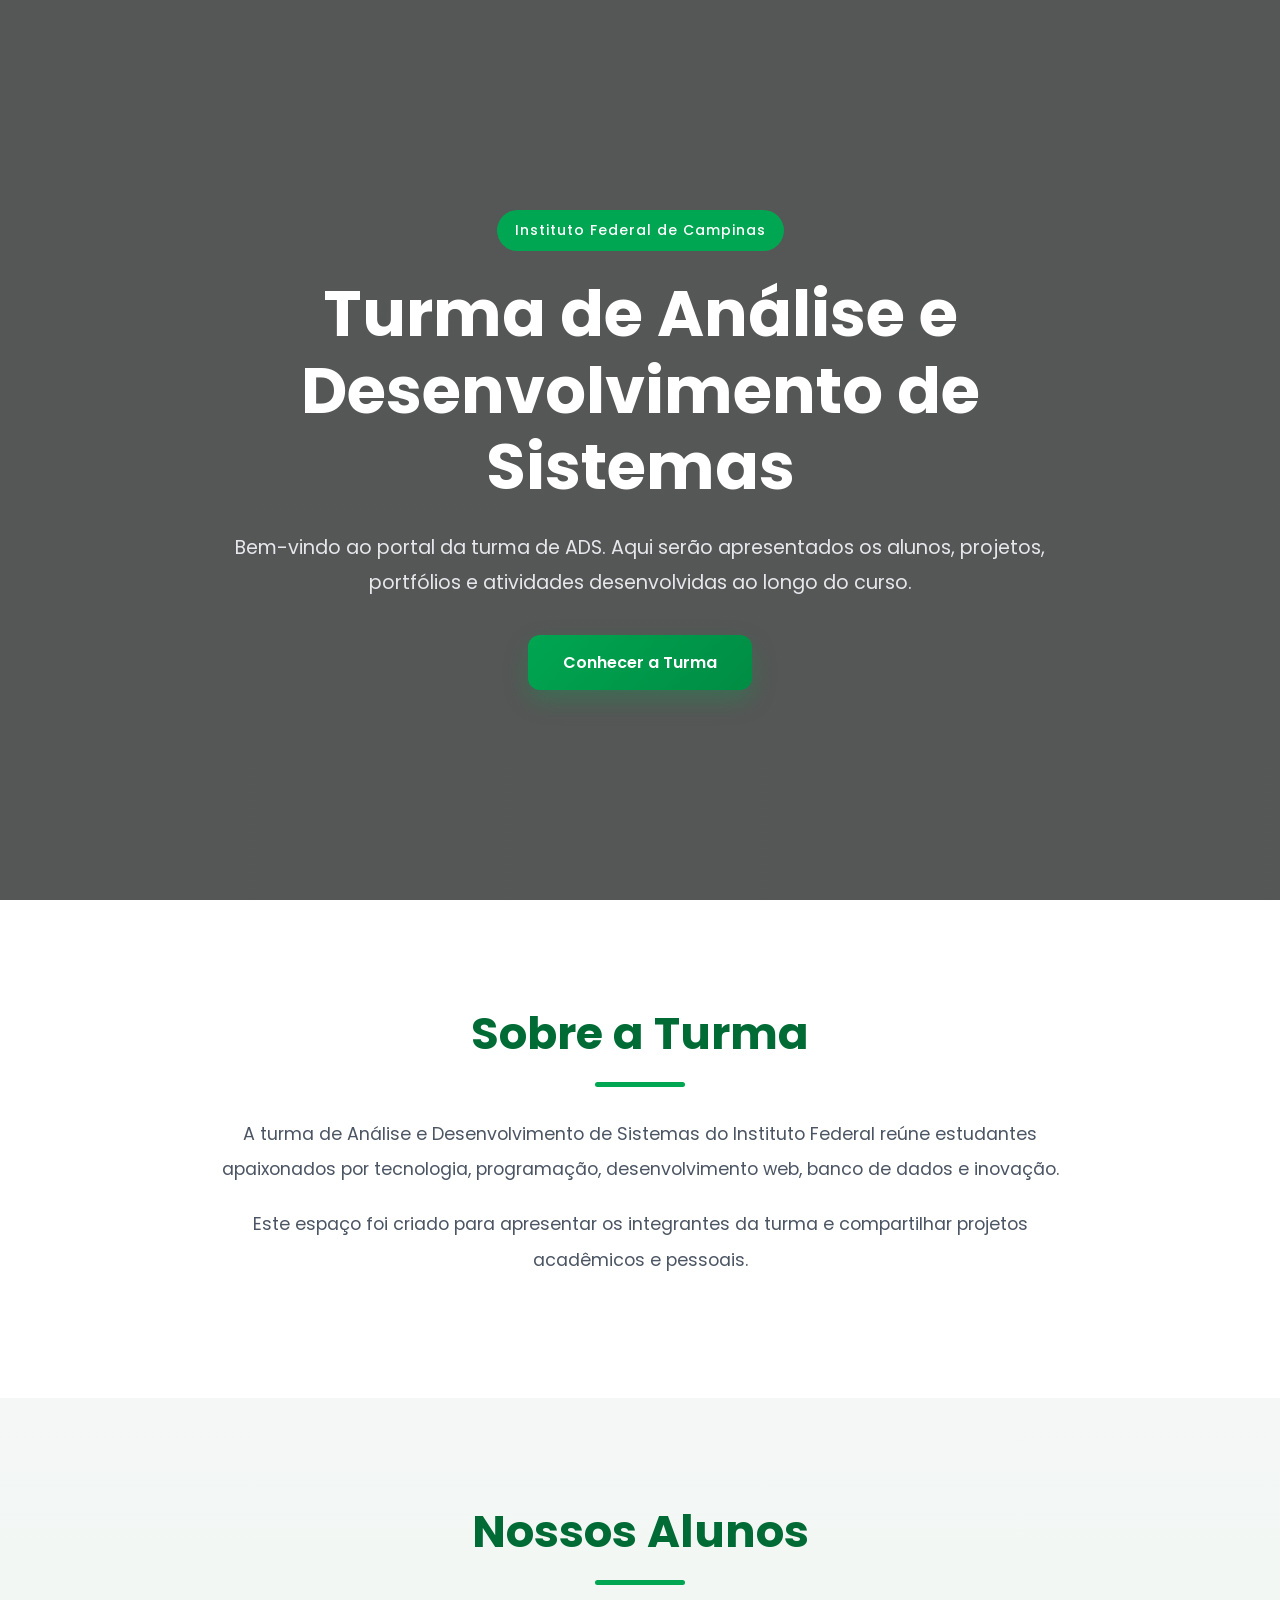
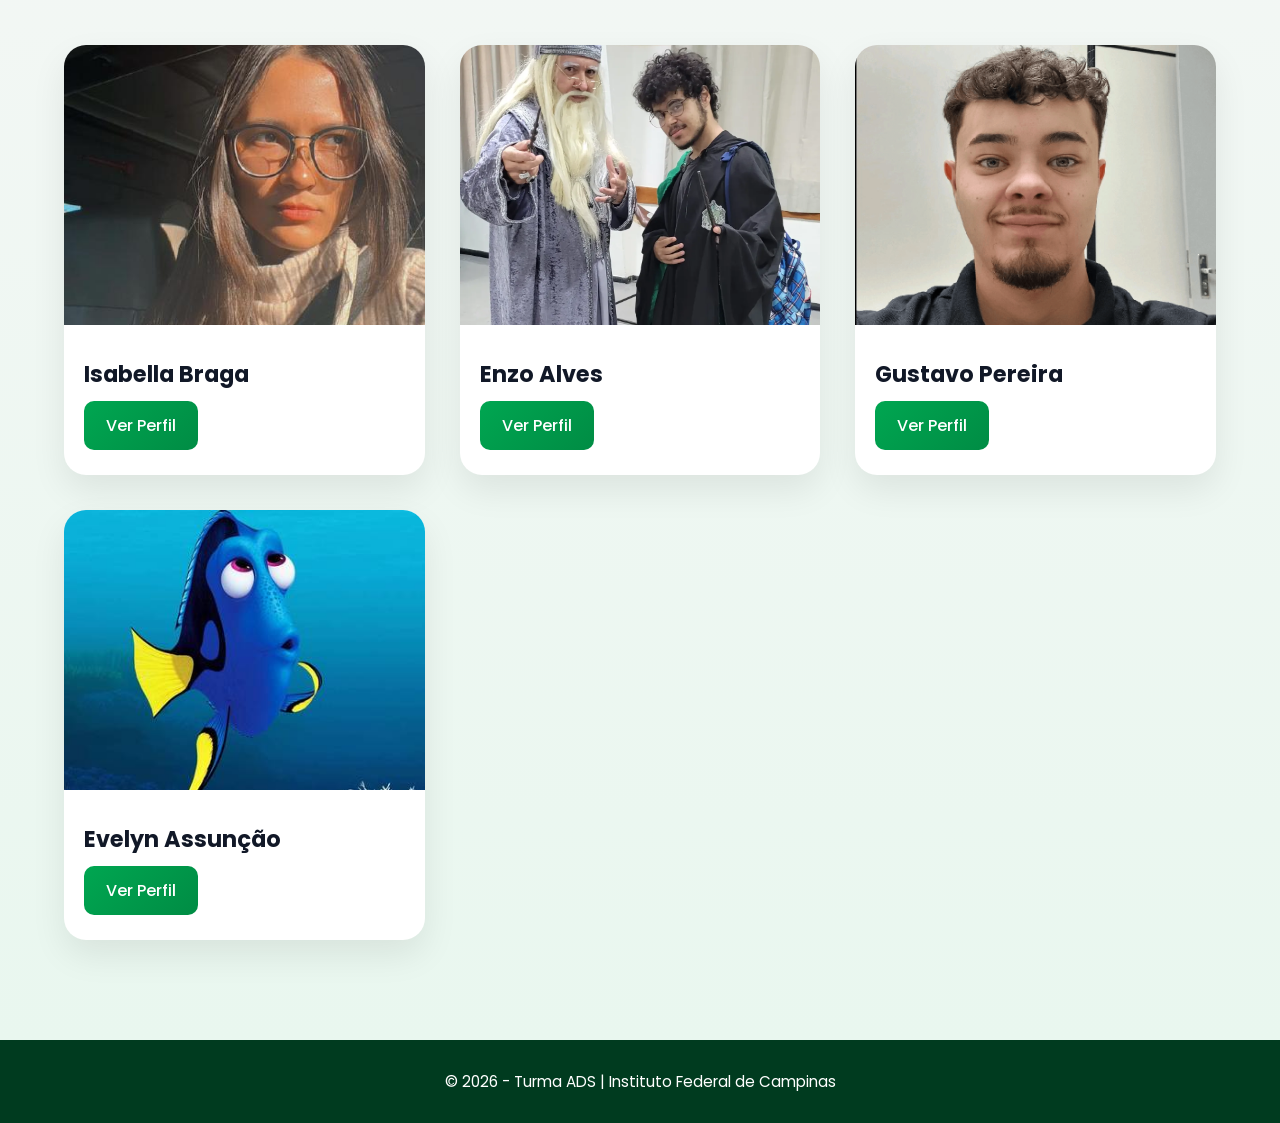
==== commit 0379d7b9: "Merge pull request #15 from clayalexssander/feature/pagina-enzo-alves Feature/pagina enzo alves" ====
--- a/index.html
+++ b/index.html
@@ -94,11 +94,24 @@
           </div>
 
           <div class="card">
-            <img src="assets/img/Beatriz-modesto.jpg" alt="Beatriz Modesto">
+            <img
+              src="assets/img/enzo.jpg"
+              alt="Foto de Enzo Alves"
+            >
+            <h3>Enzo Alves</h3>
+            <a href="pages/enzo-alves.html">
+              Ver Perfil
+            </a>
 
-            <h3>Beatriz Modesto</h3>
+          </div>
 
-            <a href="pages/beatriz-modesto.html">
+          <div class="card">
+            <img
+              src="assets/img/GustavoPereira.png"
+              alt="Foto de Gustavo Pereira"
+            >
+            <h3>Gustavo Pereira</h3>
+            <a href="pages/gustavo-pereira.html">
               Ver Perfil
             </a>
           </div>
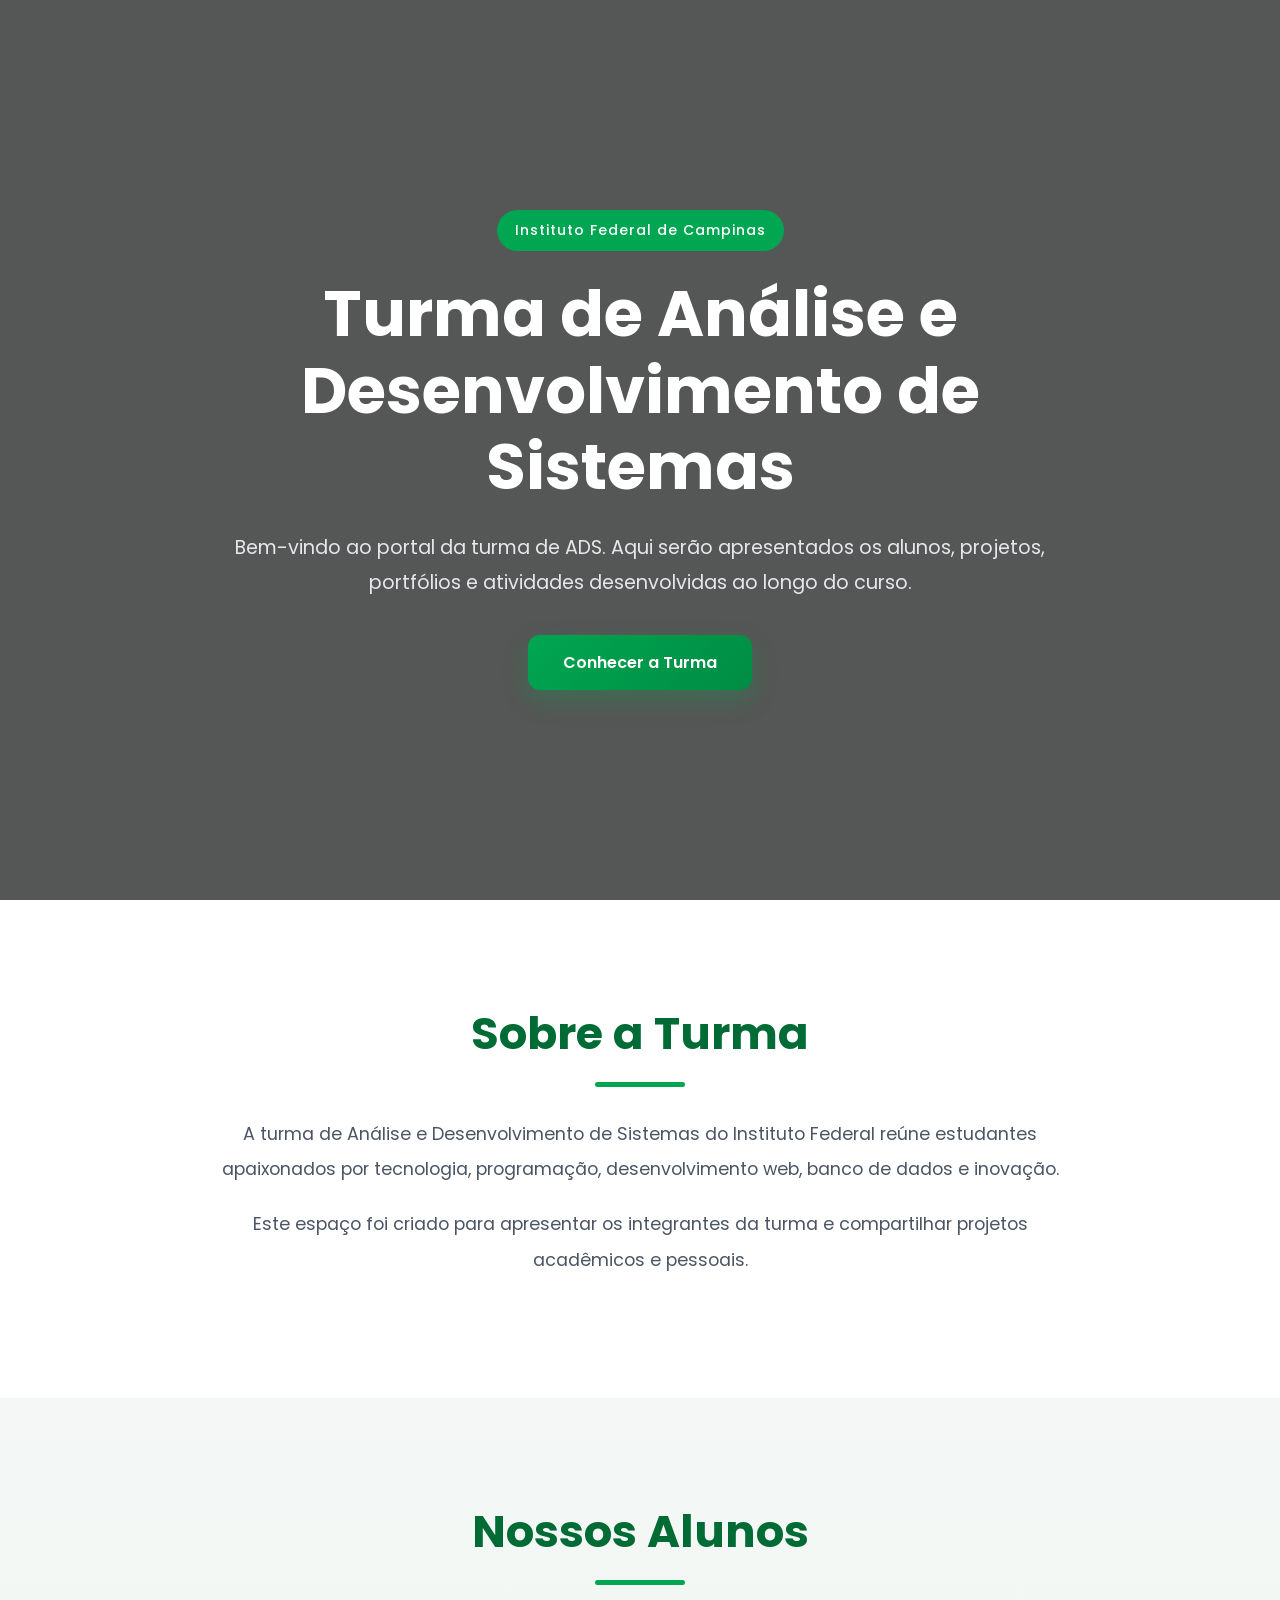
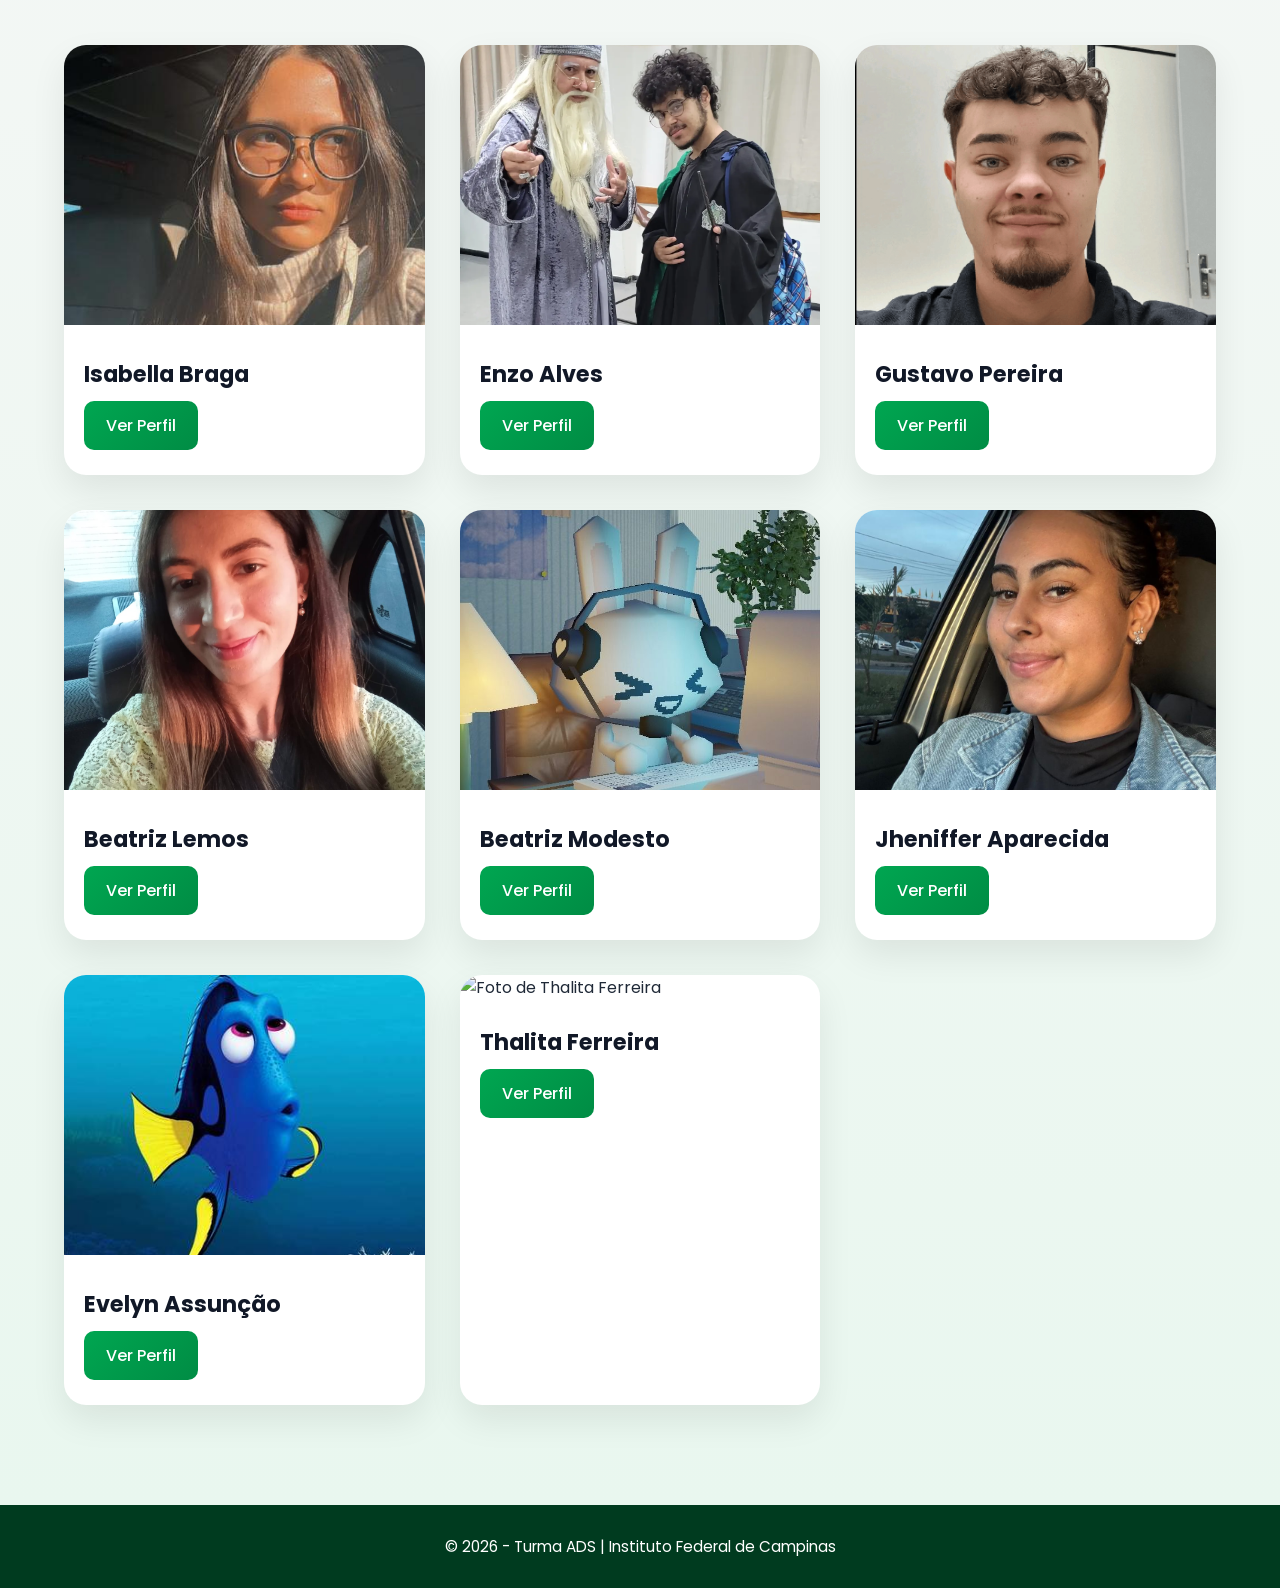
==== commit a178e4c9: "Fix: Adiciona referencias de pages faltantes no index principal do projeto" ====
--- a/index.html
+++ b/index.html
@@ -90,7 +90,6 @@
             <a href="pages/isabella-braga.html">
               Ver Perfil
             </a>
-
           </div>
 
           <div class="card">
@@ -102,7 +101,6 @@
             <a href="pages/enzo-alves.html">
               Ver Perfil
             </a>
-
           </div>
 
           <div class="card">
@@ -116,16 +114,57 @@
             </a>
           </div>
 
+          <div class="card">
+            <img
+              src="assets/img/beatriz-lemos.jpg"
+              alt="Foto de Beatriz Lemos"
+            >
+            <h3>Beatriz Lemos</h3>
+            <a href="pages/Beatriz-Lemos.html">
+              Ver Perfil
+            </a>
+          </div>
 
-            <div class="card">
-              <img src="assets/img/evelyn.jpg" alt="evelyn" width="300">
+          <div class="card">
+            <img
+              src="assets/img/Beatriz-modesto.jpg"
+              alt="Foto de Beatriz Modesto"
+            >
+            <h3>Beatriz Modesto</h3>
+            <a href="pages/Beatriz-Modesto.html">
+              Ver Perfil
+            </a>
+          </div>
 
-              <h3>Evelyn Assunção</h3>
+          <div class="card">
+            <img
+              src="assets/img/Jheniffer-Aparecida.jpeg"
+              alt="Foto de Jheniffer Aparecida"
+            >
+            <h3>Jheniffer Aparecida</h3>
+            <a href="pages/jheniffer-aparecida.html">
+              Ver Perfil
+            </a>
+          </div>
 
-              <a href="pages\evelyn.html">
-                Ver Perfil
-              </a>
-            </div>
+          <div class="card">
+            <img src="assets/img/evelyn.jpg" alt="Foto de Evelyn Assunção" width="300">
+            <h3>Evelyn Assunção</h3>
+            <a href="pages/evelyn.html">
+              Ver Perfil
+            </a>
+          </div>
+
+          <div class="card">
+            <img
+              src="assets/img/thalita-ferreira.jpg"
+              alt="Foto de Thalita Ferreira"
+            >
+            <h3>Thalita Ferreira</h3>
+            <a href="pages/thalita-Ferreira.html">
+              Ver Perfil
+            </a>
+          </div>
         </div>
       </div>
     </section>
